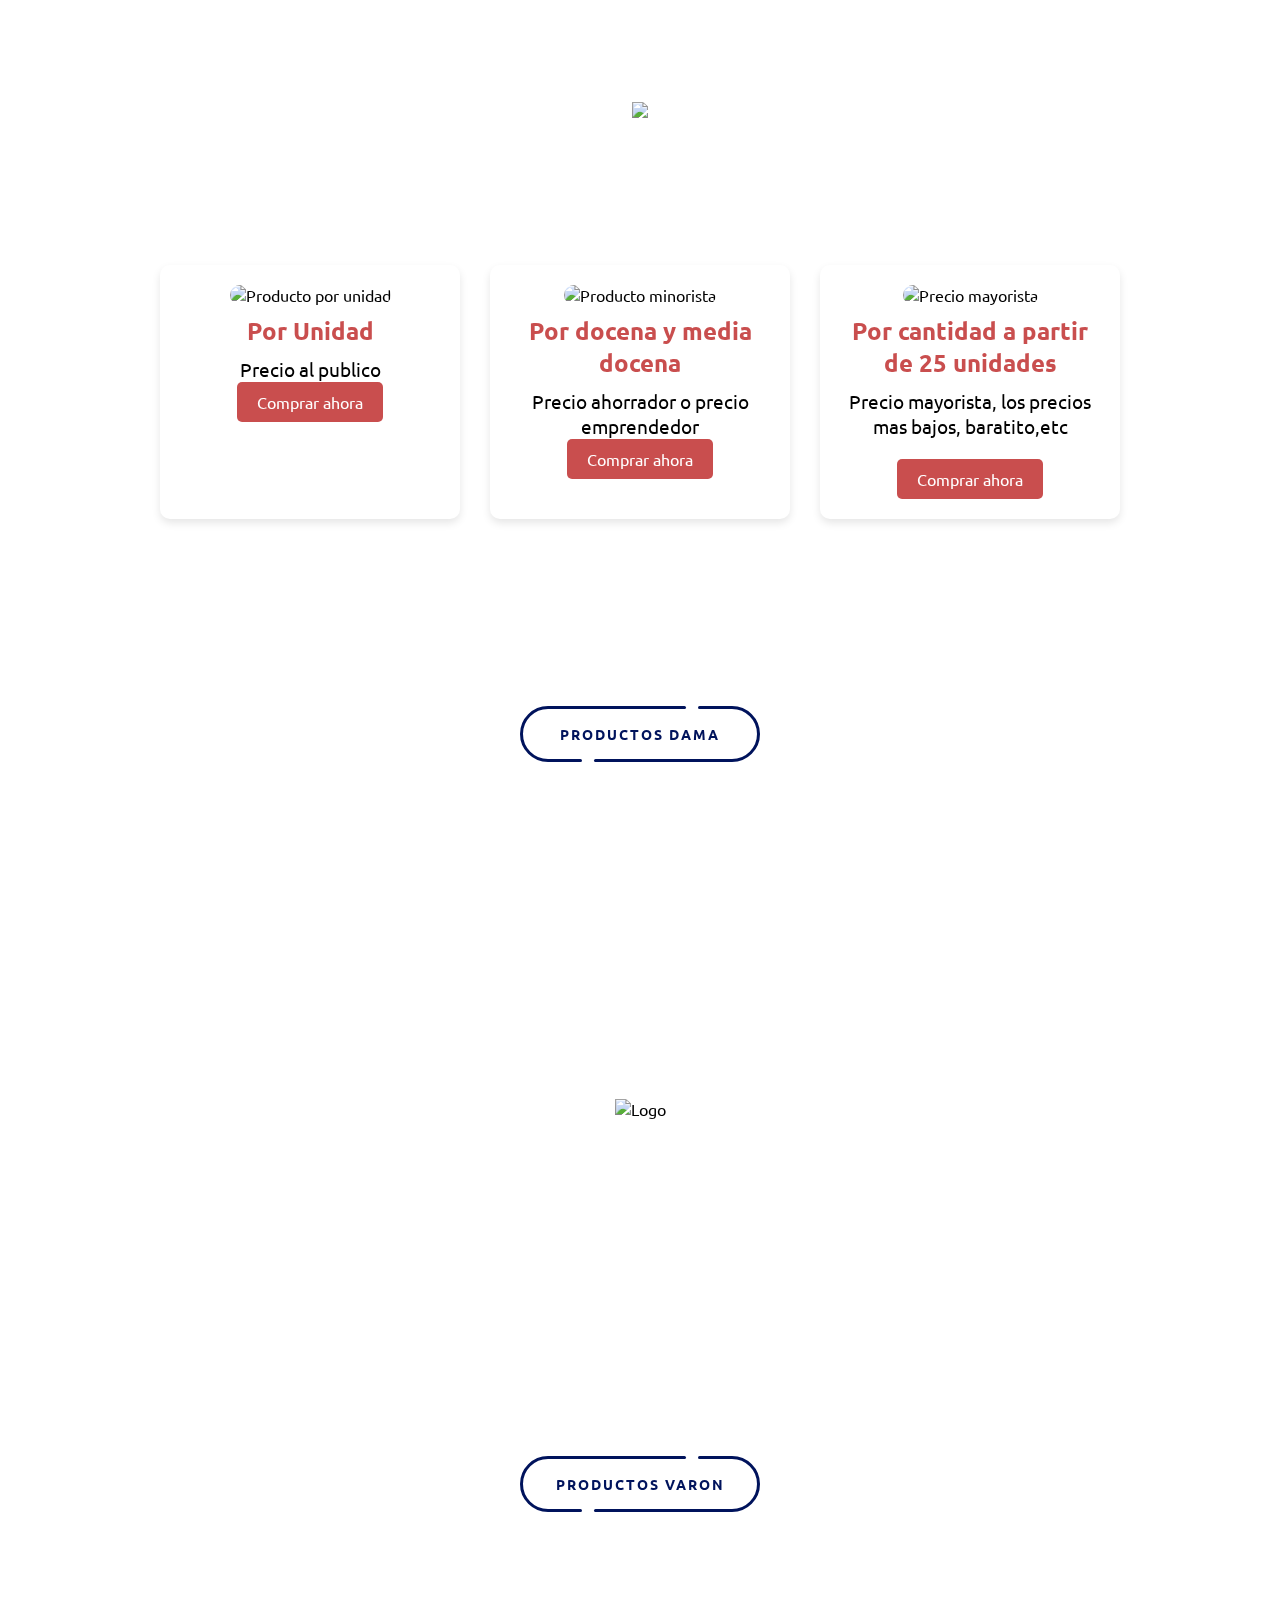
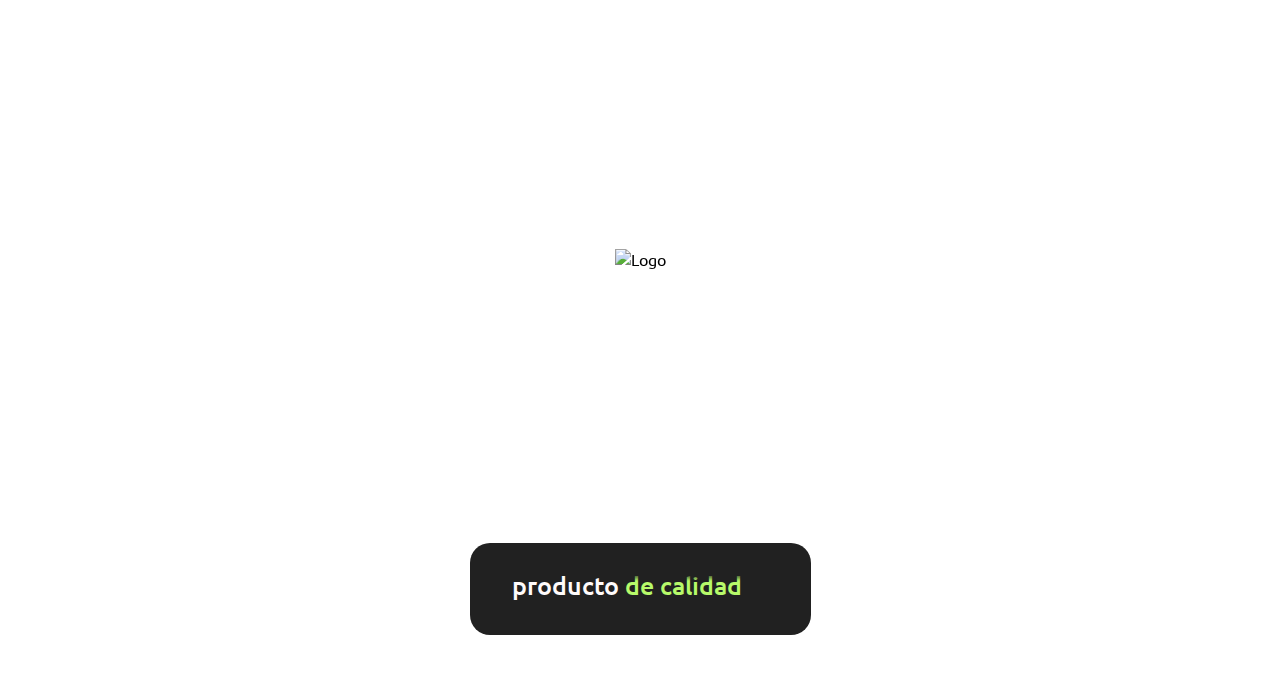
==== index.html @ 57420515 "Update index.html" ====
<!DOCTYPE html>
<html lang="en">
<head>
    <meta charset="UTF-8">
    <meta name="viewport" content="width=device-width, initial-scale=1.0">
    <title>TENDENCIA URBANA</title>
    <link rel="stylesheet" href="page.css">
</head>
<body>
    <div class="menu-icon" onclick="toggleMenu()">
        <span></span>
        <span></span>
        <span></span>
    </div>
    <div class="container">
        <div class="navigation" id="navigation">
            <ul>
                <li>
                    <a href="#">
                        <span class="icon">
                        </span>
                        <em><strong><span class="title"></span></strong></em>
                    </a>
                </li>

                <li>
                    <a href="index.html">
                        <span class="icon">
                            <ion-icon name="home-outline"></ion-icon>
                        </span>
                        <span class="title">INICIO</span>
                    </a>
                </li>

                <li>
                    <a href="men.html">
                        <span class="icon">
                            <ion-icon name="accessibility-outline"></ion-icon>
                        </span>
                        <span class="title">PARA VARON</span>
                    </a>
                </li>

                <li>
                    <a href="women.html">
                        <span class="icon">
                            <ion-icon name="woman-outline"></ion-icon>
                        </span>
                        <span class="title">PARA MUJER</span>
                    </a>
                </li>

                <li>
                    <a href="promociones.html">
                        <span class="icon">
                            <ion-icon name="shirt-outline"></ion-icon>
                        </span>
                        <span class="title">PROMOCIONES</span>
                    </a>
                </li>

                <li>
                    <a href="https://w.app/fzTsdi">
                        <span class="icon">
                            <ion-icon name="logo-whatsapp"></ion-icon>
                        </span>
                        <span class="title">WHATSAPP</span>
                    </a>
                </li>

                <li>
                    <a href="#">
                        <span class="icon">
                            <ion-icon name="logo-facebook"></ion-icon>
                        </span>
                        <span class="title">FACEBOOK</span>
                    </a>
                </li>
            </ul>
        </div>
    </div>
    <br>
    <script src="page.js"></script>

    <script type="module" src="https://unpkg.com/ionicons@7.1.0/dist/ionicons/ionicons.esm.js"></script>
    <script nomodule src="https://unpkg.com/ionicons@7.1.0/dist/ionicons/ionicons.js"></script>

    <div class="video-container">
        <video autoplay loop muted>
            <source src="https://cdn.pixabay.com/video/2019/03/07/21827-336300898_large.mp4" type="video/mp4">
        </video>
    </div>

    
    <div class="logo-container">
        <img src="https://i.ibb.co/nbSNr0P/Blue-White-Cute-Fashion-Logo.png" class="logo">
    </div>
    
    <div class="product-container">
    <div class="product-card">
        <img src="https://plazavea.vteximg.com.br/arquivos/ids/20774554-512-512/imageUrl_1.jpg" alt="Producto por unidad">
        <h2>Por Unidad</h2>
        <p>Precio al publico</p>
        <a href="https://w.app/LhcbFV"><button>Comprar ahora</button></a>
    </div>

    <div class="product-card">
        <img src="https://encrypted-tbn0.gstatic.com/images?q=tbn:ANd9GcS6bGRVpNy90RMMwvcAuC-rL74ccdgpZHliqQ&s" alt="Producto minorista">
        <h2>Por docena y media docena</h2>
        <p>Precio ahorrador o precio emprendedor</p>
        <a href="https://w.app/lb1Kyr"><button>Comprar ahora</button></a>
    </div>

    <div class="product-card">
        <img src="https://encrypted-tbn0.gstatic.com/images?q=tbn:ANd9GcSJHgXXhukBx95hpv6WyUs3QXbb9iZtd2xFsERKqDg5XUnUNd7HIXyGOShHMkl6jgXunHE&usqp=CAU" alt="Precio mayorista">
        <h2>Por cantidad a partir de 25 unidades</h2>
        <p>Precio mayorista, los precios mas bajos, baratito,etc </p>  <br>
        <a href="https://w.app/3knyGE"><button>Comprar ahora</button></a>
    </div>
    </div>

    <div class="container-boton1">
        <a href="women.html" class="button type--C">
          <div class="button__line"></div>
          <div class="button__line"></div>
          <span class="button__text">PRODUCTOS DAMA</span>
          <div class="button__drow1"></div>
          <div class="button__drow2"></div>
        </a>
      </div>

    <div class="img1">
        <img src="https://i.pinimg.com/736x/88/c2/c6/88c2c6de86c8544b2c7489a278d53bc0.jpg" alt="Logo" class="logo">
    </div>

      <div class="container-boton2">
        <a href="men.html" class="button type--C">
          <div class="button__line"></div>
          <div class="button__line"></div>
          <span class="button__text">PRODUCTOS VARON</span>
          <div class="button__drow1"></div>
          <div class="button__drow2"></div>
        </a>
      </div>

      <div class="img2">
        <img src="https://i.pinimg.com/originals/b1/61/1f/b1611fff111476669487d81853a9f903.jpg" alt="Logo" class="logo">
    </div>

    <br><br><br>

    <!-- Agrega más productos aquí -->


<div class="center-container">
    <div class="card">
    <div class="loader">
        <p>producto</p>
        <div class="words">
        <span class="word">de calidad</span>
        <span class="word">con garantia</span>
        <span class="word">economico</span>
        <span class="word">comodo</span>
        <span class="word">exclusivo</span>
        </div>
    </div>
    </div>
</div>
    <br><br><br>

    <script>
        function toggleMenu() {
            var navigation = document.getElementById("navigation");
            navigation.classList.toggle("active");
        }
    </script>
</body>
</html>
---- page.css ----
@import url('https://fonts.googleapis.com/css2?family=Ubuntu:ital,wght@0,300;0,400;0,500;0,700;1,300;1,400;1,500;1,700&display=swap');

* {
    font-family: "Ubuntu", sans-serif;
    margin: 0;
    padding: 0;
    box-sizing: border-box;
}

:root {
    --blue: #b10000b1;
    --white: #ffffff;
    --gray: #ffffff;
    --blank1: #000000;
    --blank2: #000000;
}

body {
    min-height: 100vh;
    overflow-x: hidden;
}

.container {
    position: relative;
    width: 100%;
}

/* Menu Icon */
.menu-icon {
    position: fixed;
    top: 20px;
    left: 20px;
    width: 40px;
    height: 30px;
    display: flex;
    flex-direction: column;
    justify-content: space-between;
    cursor: pointer;
    z-index: 1000;
}

.menu-icon span {
    height: 5px;
    width: 100%;
    background: var(--gray);
    border-radius: 5px;
    transition: 0.3s;
}

/* Navigation */
.navigation {
    position: fixed;
    width: 300px;
    height: 100%;
    background: var(--blank2);
    border-left: 10px solid rgb(255, 38, 0) var(--blank2);
    transition: 0.5s;
    overflow: hidden;
    transform: translateX(-100%);
}

.navigation.active {
    transform: translateX(0);
}

.navigation ul {
    position: absolute;
    top: 0;
    left: 0;
    width: 100%;
}

.navigation ul li {
    position: relative;
    width: 100%;
    list-style: none;
    border-top-left-radius: 30px ;
    border-bottom-left-radius: 30px;
}

.navigation ul li:hover {
    background-color: var(--white);
}

.navigation ul li:nth-child(1) {
    margin-bottom: 40px;
    pointer-events: none;
}

.navigation ul li a {
    position: relative;
    display: block;
    width: 100%;
    display: flex;
    text-decoration: none ;
    color: var(--white);
}

.navigation ul li:hover a {
    color: var(--blank2);
}

.navigation ul li a .icon {
    position: relative;
    display: block;
    min-width: 60px;
    height: 60px;
    line-height: 75px;
    text-align: center;
}

.navigation ul li a .icon ion-icon {
    font-size: 1.75rem;
}

.navigation ul li a .title {
    position: relative;
    display: block;
    padding: 0 10px;
    height: 60px;
    line-height: 60px;
    text-align: start;
    white-space: nowrap;
}

.navigation ul li:hover a::before {
    content: '';
    position: absolute;
    right: 0;
    top: -50px;
    width: 50px;
    height: 50px;
    background-color: transparent;
    border-radius: 50%;
    box-shadow: 35px 35px 0 10px var(--white);
    pointer-events: none;
}

.navigation ul li:hover a::after {
    content: '';
    position: absolute;
    right: 0;
    bottom: -50px;
    width: 50px;
    height: 50px;
    background-color: transparent;
    border-radius: 50%;
    box-shadow: 35px -35px 0 10px var(--white);
    pointer-events: none;
}

/* Video Container */
.video-container {
    position: fixed;
    top: 0;
    left: 0;
    width: 100%;
    height: 100%;
    overflow: hidden;
    z-index: -1;
}

video {
    min-width: 100%;
    min-height: 100%;
    width: auto;
    height: auto;
    position: absolute;
    top: 50%;
    left: 50%;
    transform: translate(-50%, -50%);
}

/* Media Queries for Responsiveness */
@media (max-width: 768px) {
    .menu-icon {
        width: 30px;
        height: 20px;
    }

    .menu-icon span {
        height: 4px;
    }

    .navigation {
        width: 250px;
    }

    .navigation ul li a .icon {
        min-width: 50px;
        height: 50px;
        line-height: 60px;
    }

    .navigation ul li a .title {
        font-size: 0.85rem;
    }
}

@media (max-width: 480px) {
    .menu-icon {
        width: 25px;
        height: 18px;
    }

    .navigation {
        width: 200px;
    }

    .navigation ul li a .icon {
        min-width: 40px;
        height: 40px;
        line-height: 50px;
    }

    .navigation ul li a .title {
        font-size: 0.75rem;
    }
    
    video {
        object-fit: cover; /* Ajusta el video para pantallas pequeñas */
    }
}

.product-container {
    display: flex;
    flex-wrap: wrap;
    justify-content: center;
    margin: 50px 0;
}

.product-card {
    background: var(--white);
    border-radius: 10px;
    box-shadow: 0 4px 8px rgba(0, 0, 0, 0.1);
    width: 300px;
    margin: 15px;
    padding: 20px;
    text-align: center;
    transition: transform 0.3s ease;
}

.product-card img {
    max-width: 100%;
    height: auto;
    border-radius: 10px;
}

.product-card h2 {
    color: var(--blue);
    font-size: 1.5rem;
    margin: 10px 0;
}

.product-card p {
    font-size: 1.2rem;
    color: var(--blank2);
}

.product-card button {
    background: var(--blue);
    color: var(--white);
    padding: 10px 20px;
    border: none;
    border-radius: 5px;
    cursor: pointer;
    font-size: 1rem;
    transition: background 0.3s ease;
}

.product-card button:hover {
    background: #e60000;
}

.product-card:hover {
    transform: scale(1.05);
}


.center-container {
    display: flex;
    justify-content: center;
    align-items: center;
    height: 10vh; /* Ajusta para centrar verticalmente */

}

  /* Tu CSS original */
.card {
    /* color used to softly clip top and bottom of the .words container */
    --bg-color: #212121;
    background-color: var(--bg-color);
    padding: 1rem 2rem;
    border-radius: 1.25rem;
}

.loader {
    color: rgb(255, 251, 251);
    font-family: "Poppins", sans-serif;
    font-weight: 500;
    font-size: 25px;
    box-sizing: content-box;
    height: 40px;
    padding: 10px 10px;
    display: flex;
    border-radius: 8px;
}

.words {
    overflow: hidden;
    position: relative;
}

.words::after {
    content: "";
    position: absolute;
    inset: 0;
    background: linear-gradient(
    var(--bg-color) 10%,
    transparent 30%,
    transparent 70%,
    var(--bg-color) 90%
    );
    z-index: 20;
}

.word {
    display: block;
    height: 100%;
    padding-left: 6px;
    color: #b7fa6a;
    animation: spin_4991 4s infinite;
}

@keyframes spin_4991 {
    10% {
    transform: translateY(-102%);
    }
    25% {
    transform: translateY(-100%);
    }
    35% {
    transform: translateY(-202%);
    }
    50% {
    transform: translateY(-200%);
    }
    60% {
    transform: translateY(-302%);
    }
    75% {
    transform: translateY(-300%);
    }
    85% {
    transform: translateY(-402%);
    }
    100% {
    transform: translateY(-400%);
    }
}



.logo-container {
    display: flex;
    justify-content: center;
    align-items: center;
    height: 20vh; /* Esto hace que el div ocupe toda la altura de la ventana */
}

.logo {
    max-width: 100%; /* Ajusta el tamaño del logo */
    max-height: 100%; /* Asegura que no se salga de su contenedor */
}


.type--A {
    --line_color: #555555;
    --back_color: #ffecf6;
  }
  .type--B {
    --line_color: #1b1919;
    --back_color: #e9ecff;
  }
  .type--C {
    --line_color: #00135c;
    --back_color: #defffa;
  }
  .button {
    position: relative;
    z-index: 0;
    width: 240px;
    height: 56px;
    text-decoration: none;
    font-size: 14px;
    font-weight: bold;
    color: var(--line_color);
    letter-spacing: 2px;
    transition: all 0.3s ease;
  }
  .button__text {
    display: flex;
    justify-content: center;
    align-items: center;
    width: 100%;
    height: 100%;
  }
  .button::before,
  .button::after,
  .button__text::before,
  .button__text::after {
    content: "";
    position: absolute;
    height: 3px;
    border-radius: 2px;
    background: var(--line_color);
    transition: all 0.5s ease;
  }
  .button::before {
    top: 0;
    left: 54px;
    width: calc(100% - 56px * 2 - 16px);
  }
  .button::after {
    top: 0;
    right: 54px;
    width: 8px;
  }
  .button__text::before {
    bottom: 0;
    right: 54px;
    width: calc(100% - 56px * 2 - 16px);
  }
  .button__text::after {
    bottom: 0;
    left: 54px;
    width: 8px;
  }
  .button__line {
    position: absolute;
    top: 0;
    width: 56px;
    height: 100%;
    overflow: hidden;
  }
  .button__line::before {
    content: "";
    position: absolute;
    top: 0;
    width: 150%;
    height: 100%;
    box-sizing: border-box;
    border-radius: 300px;
    border: solid 3px var(--line_color);
  }
  .button__line:nth-child(1),
  .button__line:nth-child(1)::before {
    left: 0;
  }
  .button__line:nth-child(2),
  .button__line:nth-child(2)::before {
    right: 0;
  }
  .button:hover {
    letter-spacing: 6px;
  }
  .button:hover::before,
  .button:hover .button__text::before {
    width: 8px;
  }
  .button:hover::after,
  .button:hover .button__text::after {
    width: calc(100% - 56px * 2 - 16px);
  }
  .button__drow1,
  .button__drow2 {
    position: absolute;
    z-index: -1;
    border-radius: 16px;
    transform-origin: 16px 16px;
  }
  .button__drow1 {
    top: -16px;
    left: 40px;
    width: 32px;
    height: 0;
    transform: rotate(30deg);
  }
  .button__drow2 {
    top: 44px;
    left: 77px;
    width: 32px;
    height: 0;
    transform: rotate(-127deg);
  }
  .button__drow1::before,
  .button__drow1::after,
  .button__drow2::before,
  .button__drow2::after {
    content: "";
    position: absolute;
  }
  .button__drow1::before {
    bottom: 0;
    left: 0;
    width: 0;
    height: 32px;
    border-radius: 16px;
    transform-origin: 16px 16px;
    transform: rotate(-60deg);
  }
  .button__drow1::after {
    top: -10px;
    left: 45px;
    width: 0;
    height: 32px;
    border-radius: 16px;
    transform-origin: 16px 16px;
    transform: rotate(69deg);
  }
  .button__drow2::before {
    bottom: 0;
    left: 0;
    width: 0;
    height: 32px;
    border-radius: 16px;
    transform-origin: 16px 16px;
    transform: rotate(-146deg);
  }
  .button__drow2::after {
    bottom: 26px;
    left: -40px;
    width: 0;
    height: 32px;
    border-radius: 16px;
    transform-origin: 16px 16px;
    transform: rotate(-262deg);
  }
  .button__drow1,
  .button__drow1::before,
  .button__drow1::after,
  .button__drow2,
  .button__drow2::before,
  .button__drow2::after {
    background: var(--back_color);
  }
  .button:hover .button__drow1 {
    animation: drow1 ease-in 0.06s;
    animation-fill-mode: forwards;
  }
  .button:hover .button__drow1::before {
    animation: drow2 linear 0.08s 0.06s;
    animation-fill-mode: forwards;
  }
  .button:hover .button__drow1::after {
    animation: drow3 linear 0.03s 0.14s;
    animation-fill-mode: forwards;
  }
  .button:hover .button__drow2 {
    animation: drow4 linear 0.06s 0.2s;
    animation-fill-mode: forwards;
  }
  .button:hover .button__drow2::before {
    animation: drow3 linear 0.03s 0.26s;
    animation-fill-mode: forwards;
  }
  .button:hover .button__drow2::after {
    animation: drow5 linear 0.06s 0.32s;
    animation-fill-mode: forwards;
  }
  @keyframes drow1 {
    0% {
      height: 0;
    }
    100% {
      height: 100px;
    }
  }
  @keyframes drow2 {
    0% {
      width: 0;
      opacity: 0;
    }
    10% {
      opacity: 0;
    }
    11% {
      opacity: 1;
    }
    100% {
      width: 120px;
    }
  }
  @keyframes drow3 {
    0% {
      width: 0;
    }
    100% {
      width: 80px;
    }
  }
  @keyframes drow4 {
    0% {
      height: 0;
    }
    100% {
      height: 120px;
    }
  }
  @keyframes drow5 {
    0% {
      width: 0;
    }
    100% {
      width: 124px;
    }
  }
  
  .container-boton1 {
    width: 100%;
    height: 300px;
    display: flex;
    flex-direction: column;
    justify-content: center;
    align-items: center;
  }
  .button:not(:last-child) {
    margin-bottom: 64px;
  }
  .container-boton2 {
    width: 100%;
    height: 300px;
    display: flex;
    flex-direction: column;
    justify-content: center;
    align-items: center;
  }

  .img1 {
    display: flex;
    justify-content: center;
    align-items: center;
    height: 50vh; /* Esto hace que el div ocupe toda la altura de la ventana */
}

.img2 {
  display: flex;
  justify-content: center;
  align-items: center;
  height: 50vh; /* Esto hace que el div ocupe toda la altura de la ventana */
}
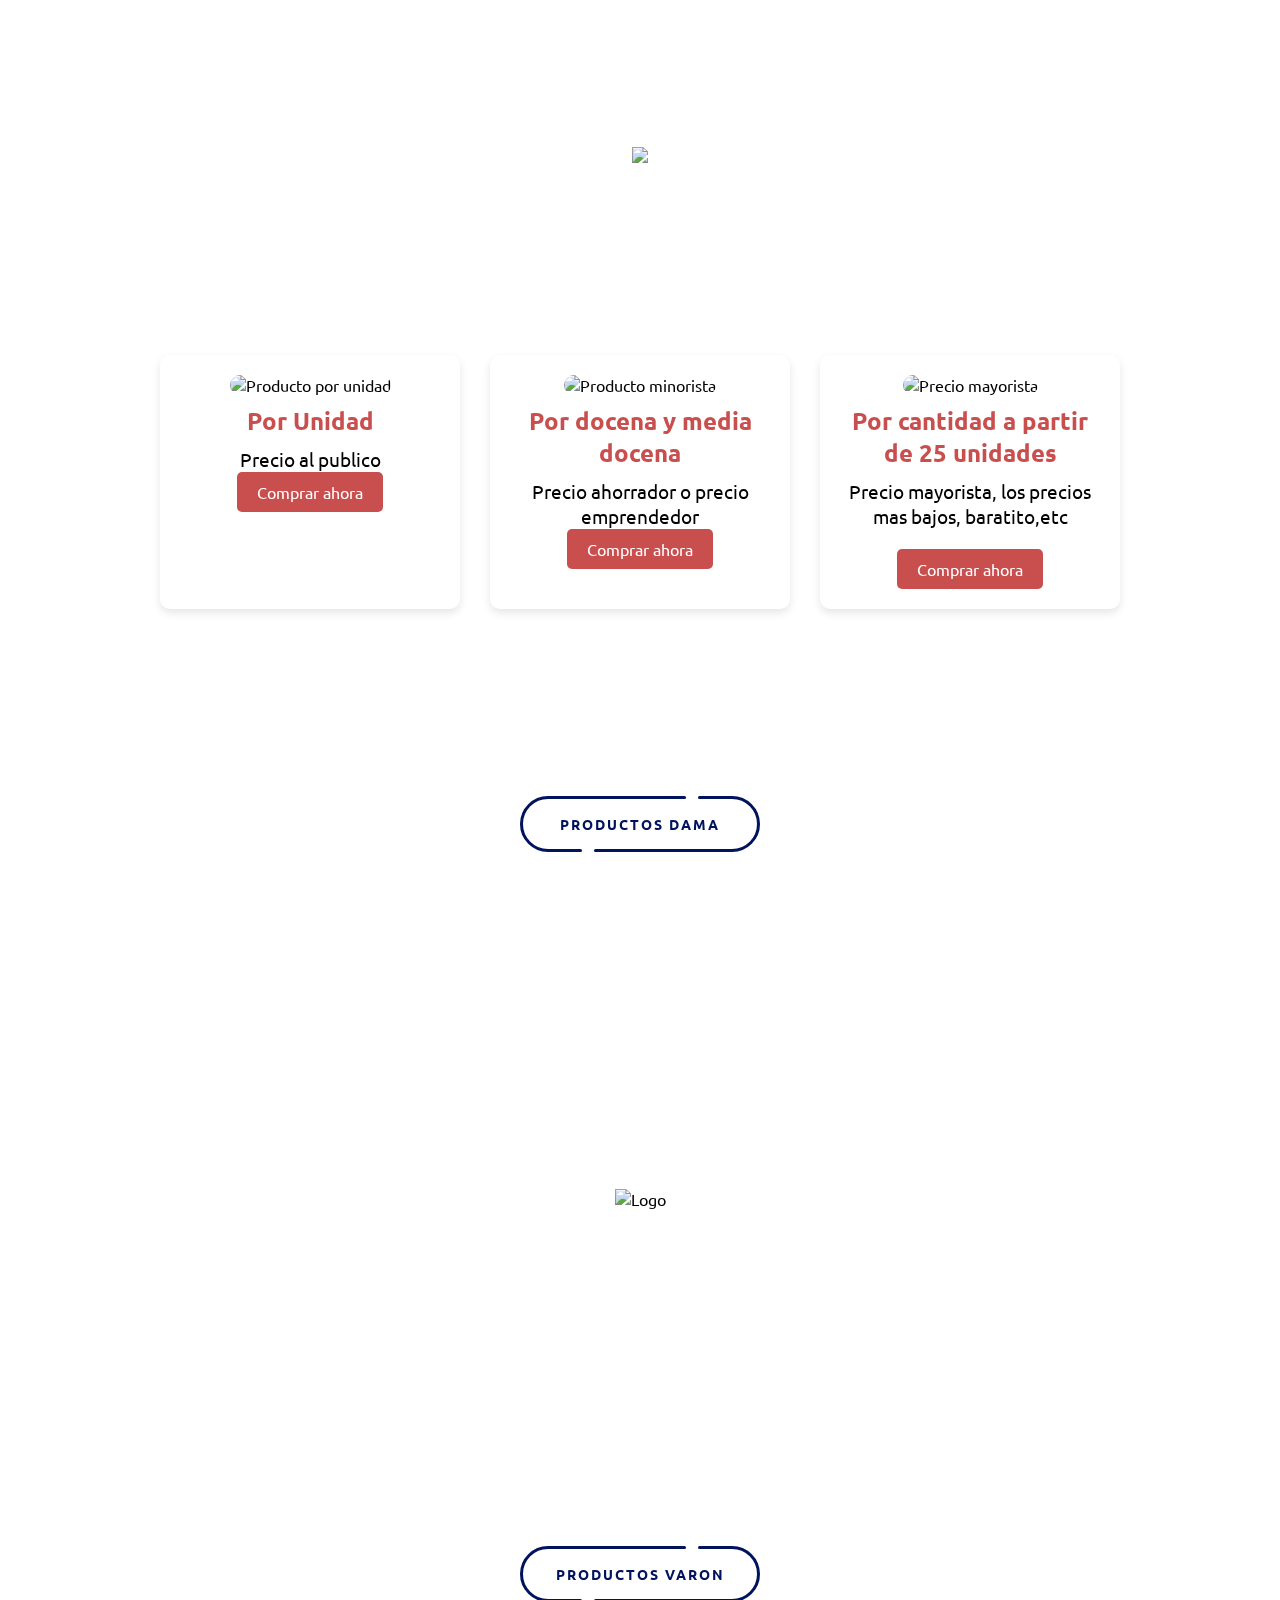
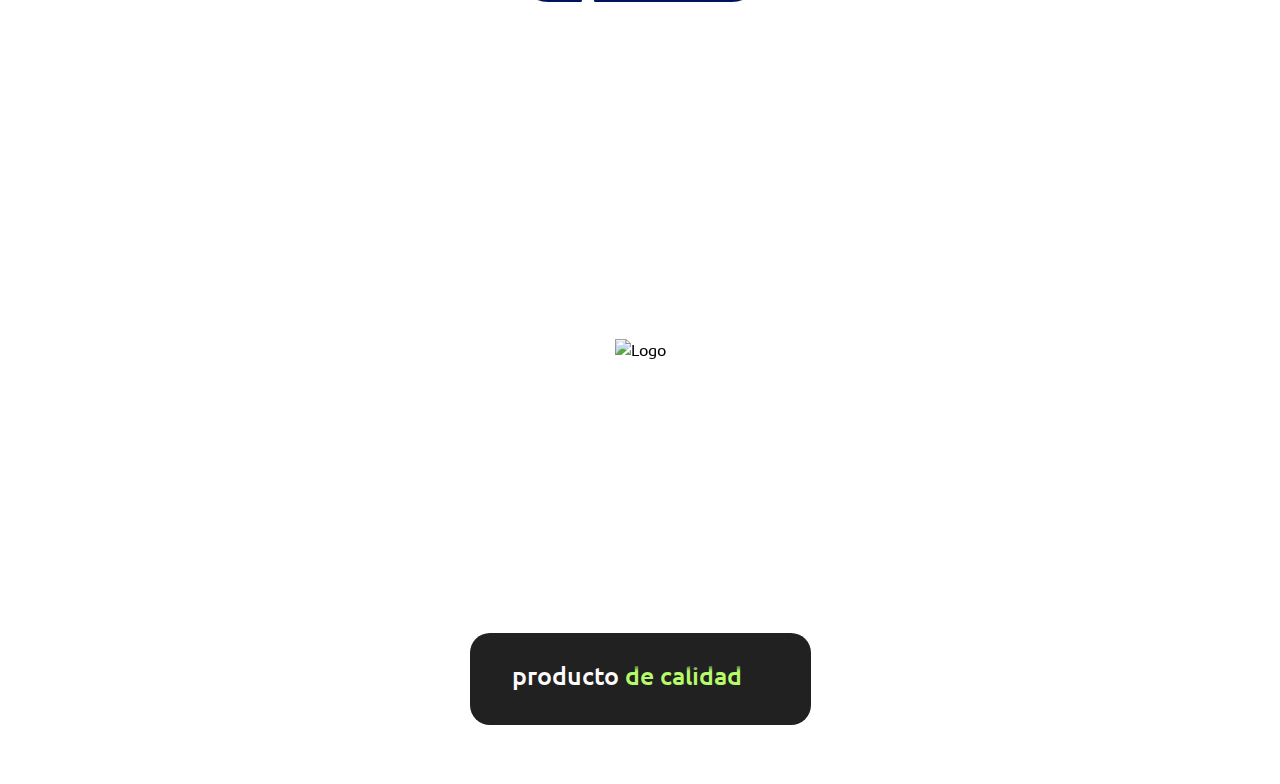
==== commit 135f11e0: "Update index.html" ====
--- a/index.html
+++ b/index.html
@@ -93,7 +93,7 @@
 
     
     <div class="logo-container">
-        <img src="https://i.ibb.co/nbSNr0P/Blue-White-Cute-Fashion-Logo.png" class="logo">
+        <img src="https://i.ibb.co/hLvtwxb/Blue-Modern-Fashion-Shop-Logo-removebg-preview.png" class="logo">
     </div>
     
     <div class="product-container">
--- a/page.css
+++ b/page.css
@@ -365,7 +365,7 @@
     display: flex;
     justify-content: center;
     align-items: center;
-    height: 20vh; /* Esto hace que el div ocupe toda la altura de la ventana */
+    height: 30vh; /* Esto hace que el div ocupe toda la altura de la ventana */
 }
 
 .logo {
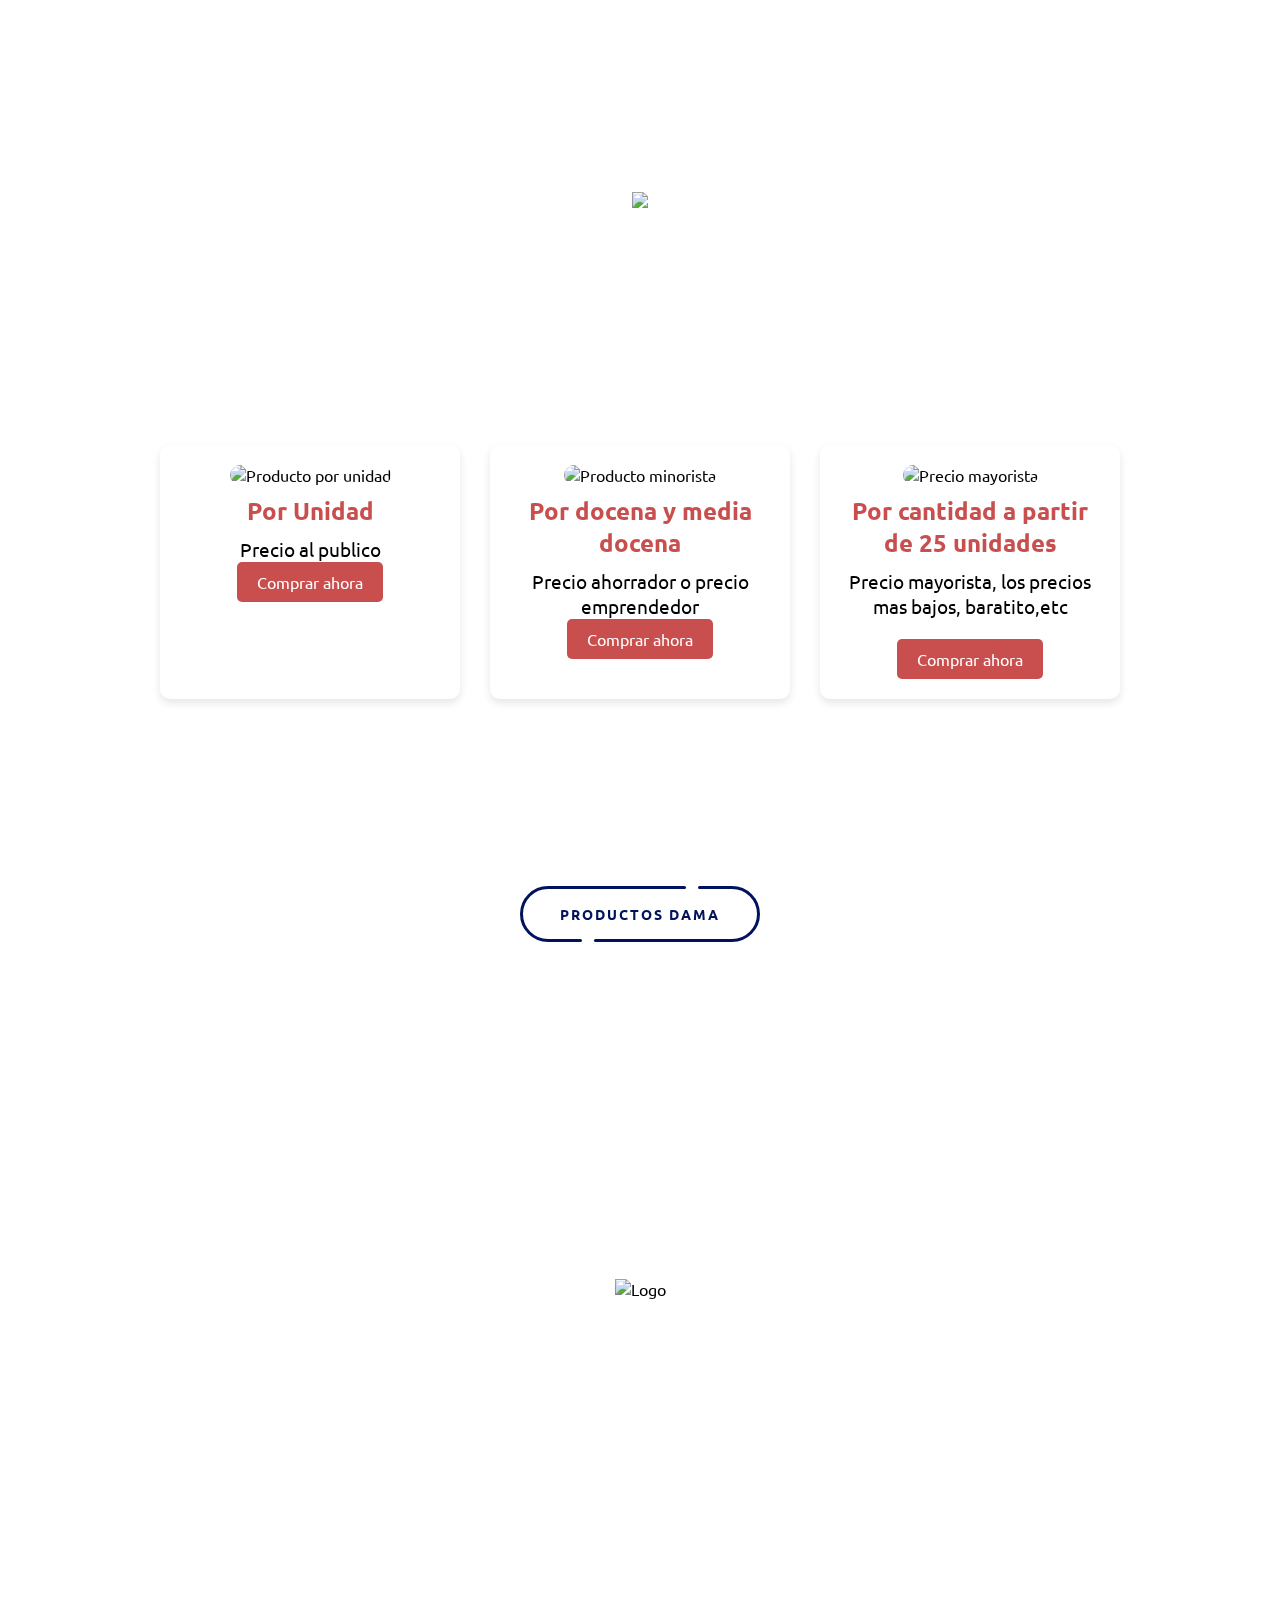
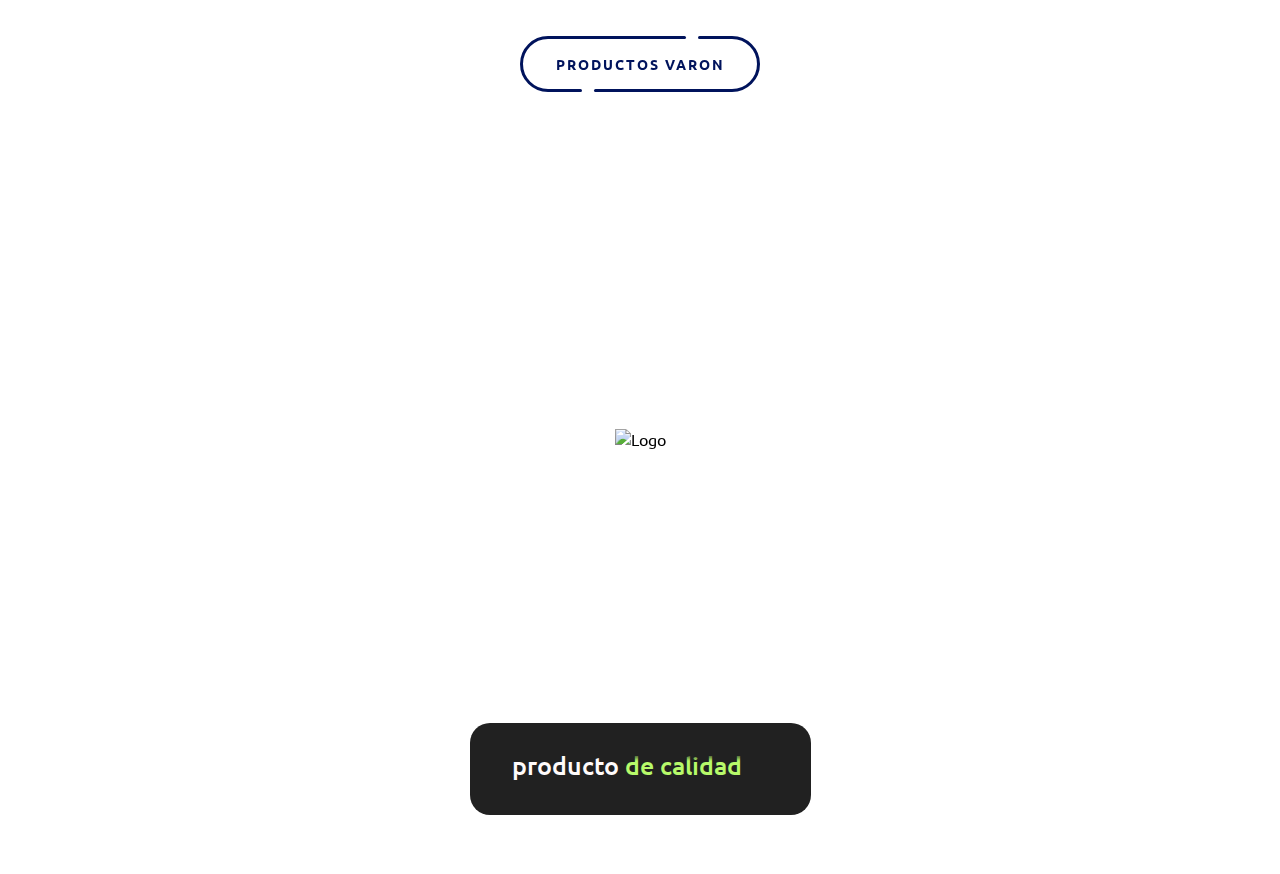
==== commit 2ca34f36: "Update index.html" ====
--- a/index.html
+++ b/index.html
@@ -129,7 +129,7 @@
         </a>
       </div>
 
-    <div class="img1">
+    <div class="img1" Class="figure">
         <img src="https://i.pinimg.com/736x/88/c2/c6/88c2c6de86c8544b2c7489a278d53bc0.jpg" alt="Logo" class="logo">
     </div>
 
--- a/page.css
+++ b/page.css
@@ -365,7 +365,7 @@
     display: flex;
     justify-content: center;
     align-items: center;
-    height: 30vh; /* Esto hace que el div ocupe toda la altura de la ventana */
+    height: 40vh; /* Esto hace que el div ocupe toda la altura de la ventana */
 }
 
 .logo {
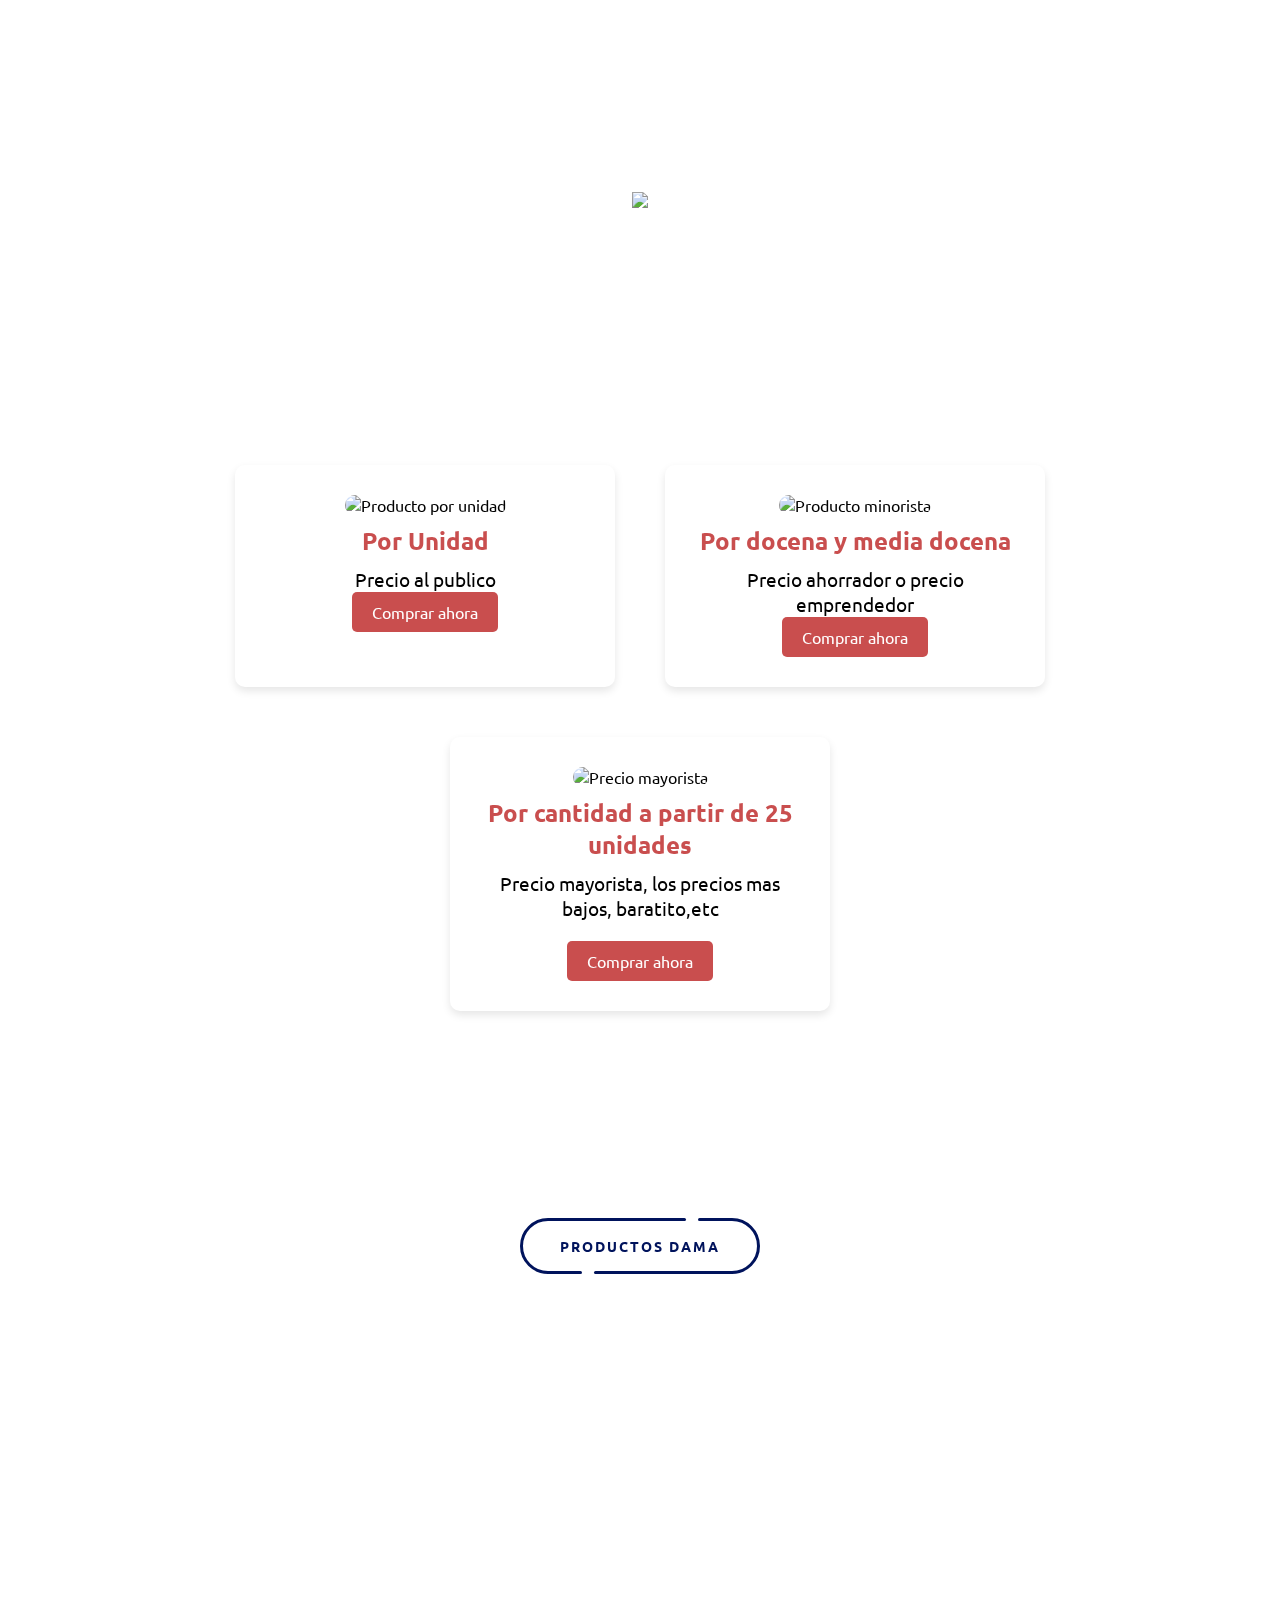
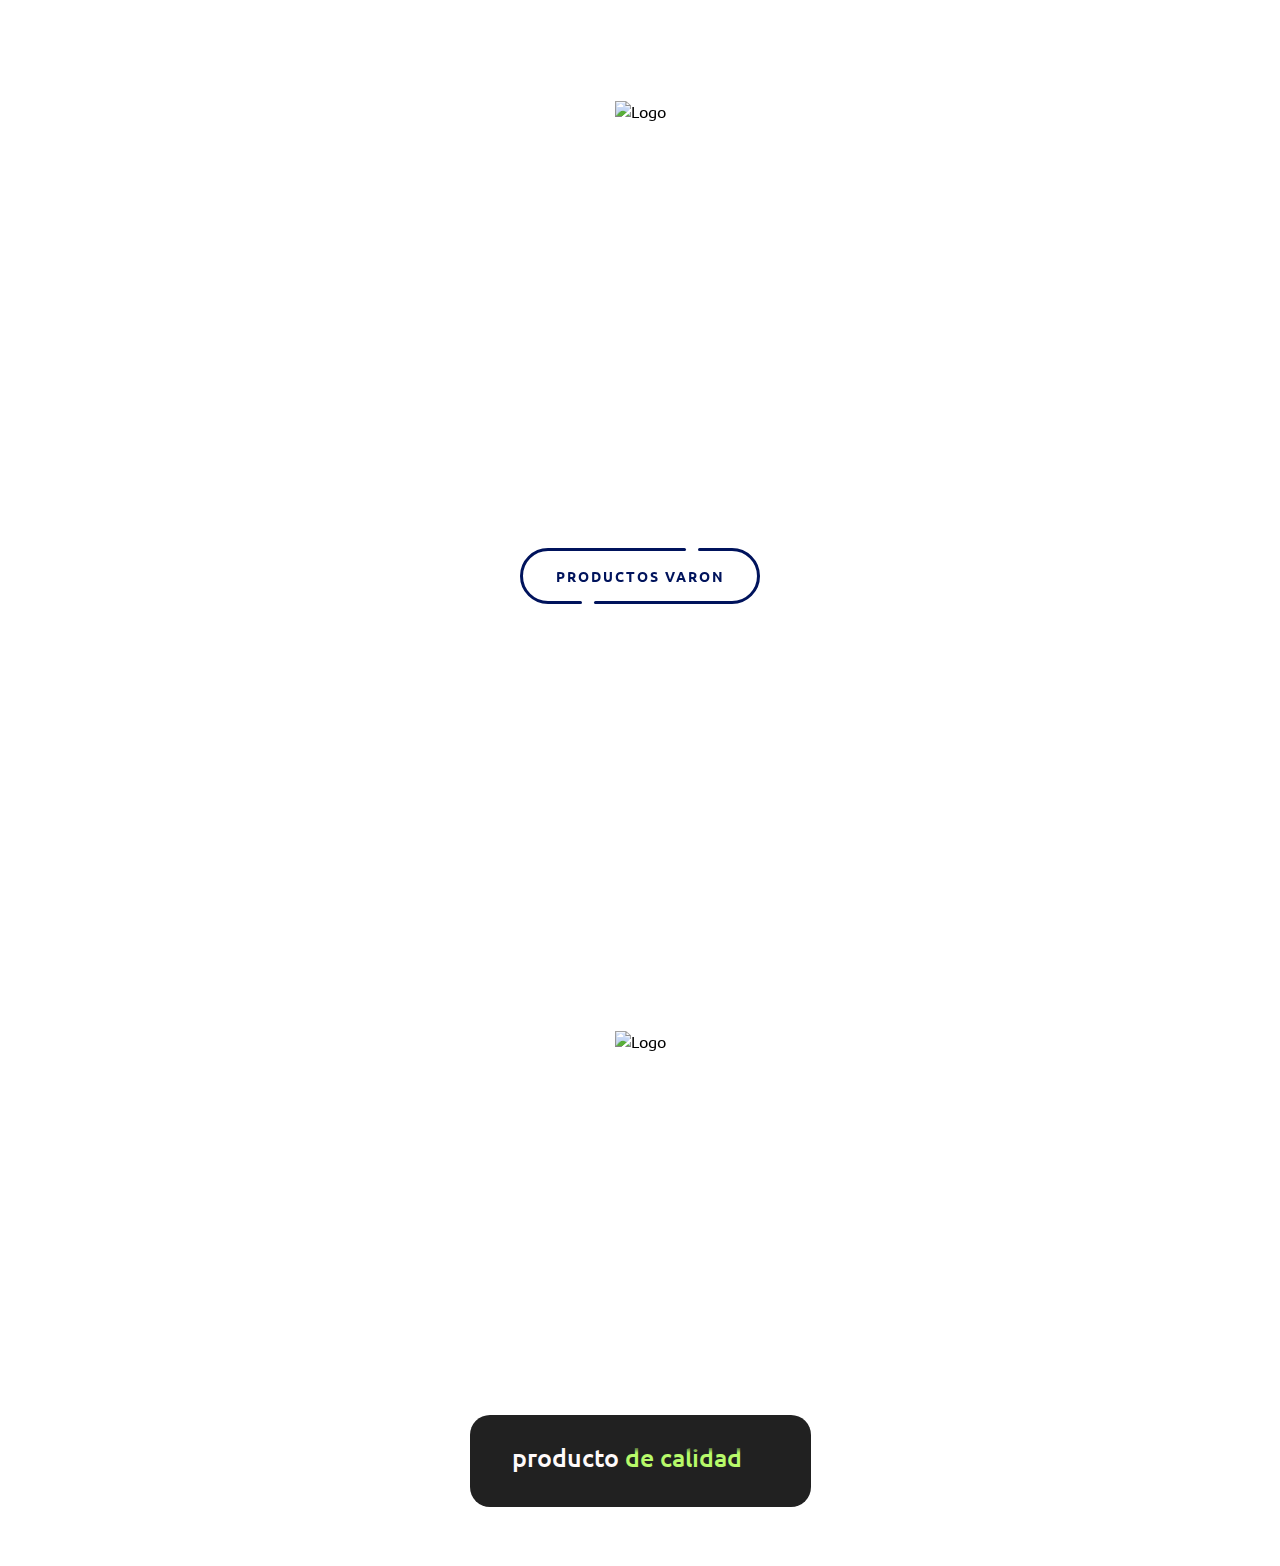
==== commit a5a0f9a1: "Update index.html" ====
--- a/index.html
+++ b/index.html
@@ -37,7 +37,7 @@
                         <span class="icon">
                             <ion-icon name="accessibility-outline"></ion-icon>
                         </span>
-                        <span class="title">PARA VARON</span>
+                        <span class="title">ROPA VARON</span>
                     </a>
                 </li>
 
@@ -46,10 +46,10 @@
                         <span class="icon">
                             <ion-icon name="woman-outline"></ion-icon>
                         </span>
-                        <span class="title">PARA MUJER</span>
+                        <span class="title">ROPA MUJER</span>
                     </a>
                 </li>
-
+  <!-- ACTIVAR PROMOCIONES
                 <li>
                     <a href="promociones.html">
                         <span class="icon">
@@ -58,7 +58,7 @@
                         <span class="title">PROMOCIONES</span>
                     </a>
                 </li>
-
+-->
                 <li>
                     <a href="https://w.app/fzTsdi">
                         <span class="icon">
@@ -129,7 +129,7 @@
         </a>
       </div>
 
-    <div class="img1" Class="figure">
+    <div class="img1">
         <img src="https://i.pinimg.com/736x/88/c2/c6/88c2c6de86c8544b2c7489a278d53bc0.jpg" alt="Logo" class="logo">
     </div>
 
--- a/page.css
+++ b/page.css
@@ -36,7 +36,7 @@
     flex-direction: column;
     justify-content: space-between;
     cursor: pointer;
-    z-index: 1000;
+    z-index: 1001;
 }
 
 .menu-icon span {
@@ -57,6 +57,7 @@
     transition: 0.5s;
     overflow: hidden;
     transform: translateX(-100%);
+    z-index: 1000
 }
 
 .navigation.active {
@@ -226,16 +227,16 @@
     display: flex;
     flex-wrap: wrap;
     justify-content: center;
-    margin: 50px 0;
+    margin: 60px 0;
 }
 
 .product-card {
     background: var(--white);
     border-radius: 10px;
     box-shadow: 0 4px 8px rgba(0, 0, 0, 0.1);
-    width: 300px;
-    margin: 15px;
-    padding: 20px;
+    width: 380px;
+    margin: 25px;
+    padding: 30px;
     text-align: center;
     transition: transform 0.3s ease;
 }
@@ -243,7 +244,7 @@
 .product-card img {
     max-width: 100%;
     height: auto;
-    border-radius: 10px;
+    border-radius: 20px;
 }
 
 .product-card h2 {
@@ -638,14 +639,18 @@
 
   .img1 {
     display: flex;
+    border-radius: 10px;
     justify-content: center;
     align-items: center;
-    height: 50vh; /* Esto hace que el div ocupe toda la altura de la ventana */
+    height: 70vh; /* Esto hace que el div ocupe toda la altura de la ventana */
 }
 
 .img2 {
   display: flex;
+  border-radius: 10px;
   justify-content: center;
   align-items: center;
-  height: 50vh; /* Esto hace que el div ocupe toda la altura de la ventana */
-}
+  height: 70vh; /* Esto hace que el div ocupe toda la altura de la ventana */
+}
+
+
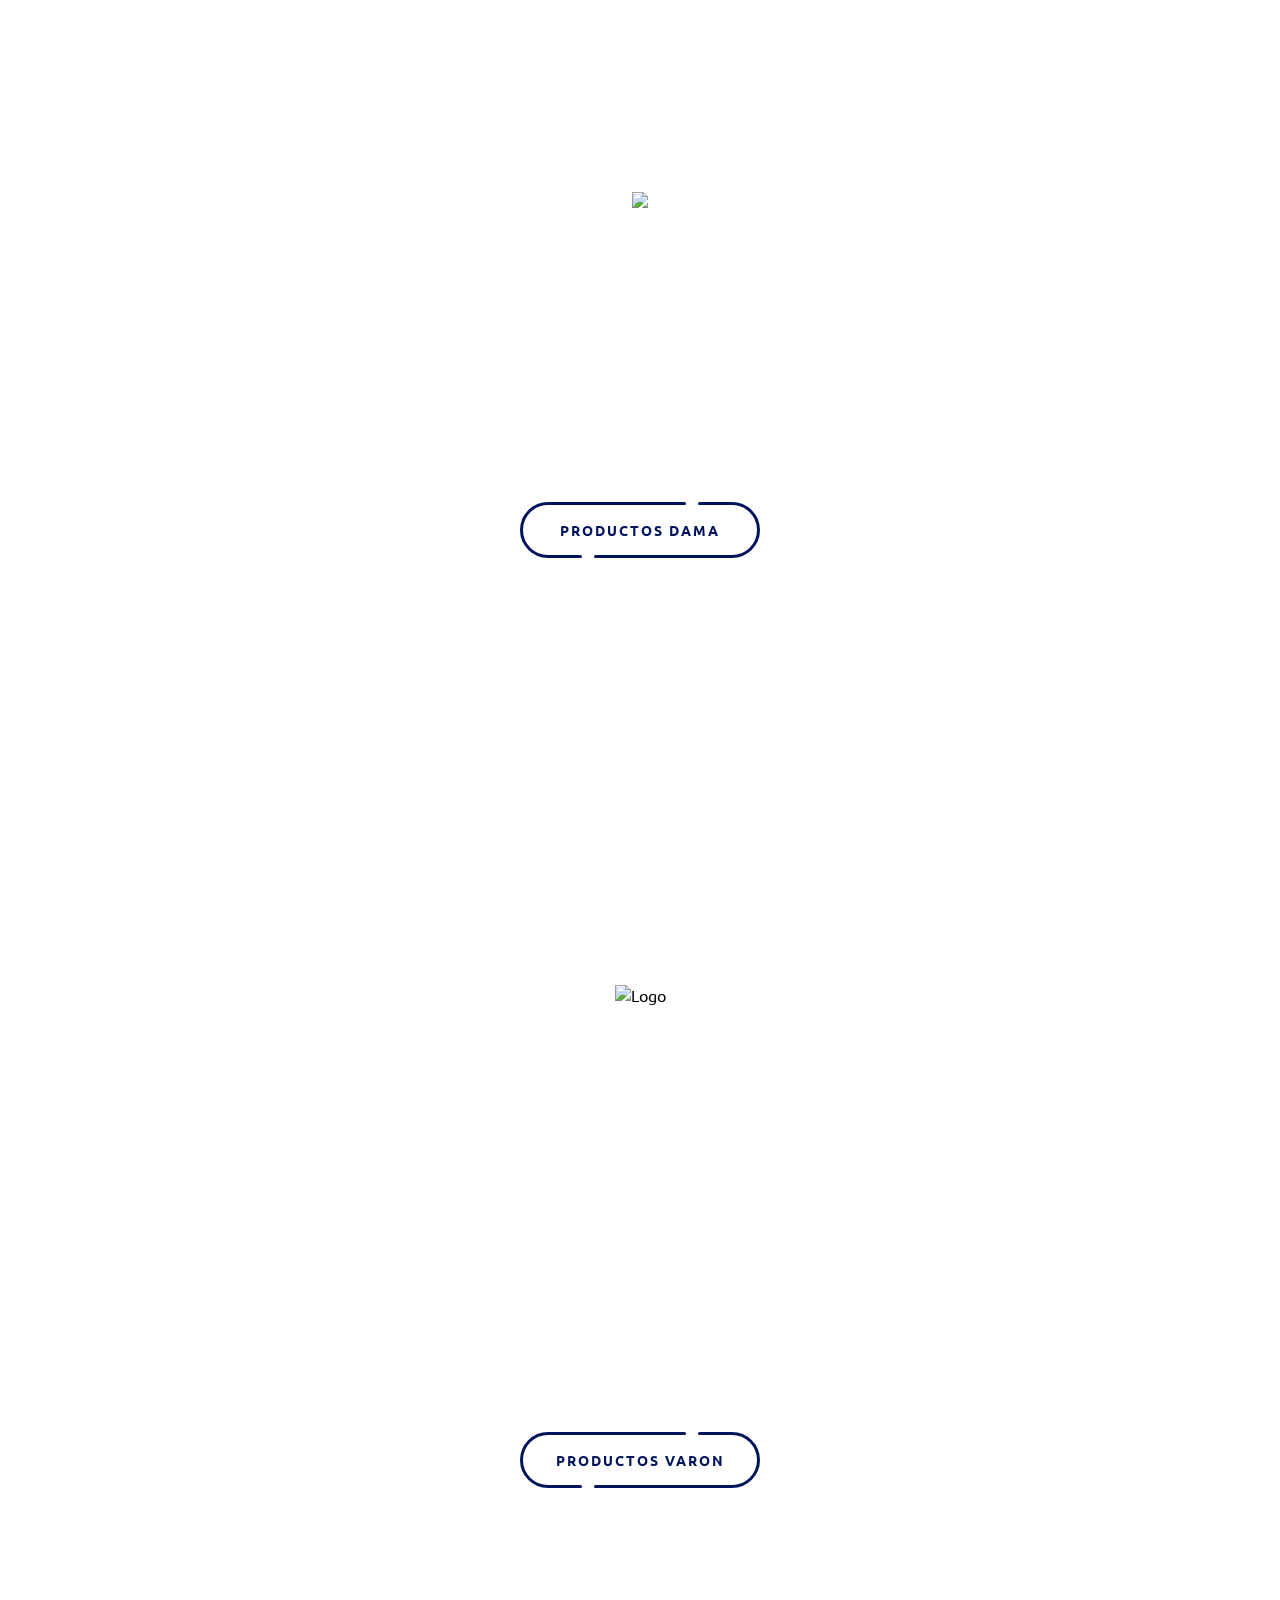
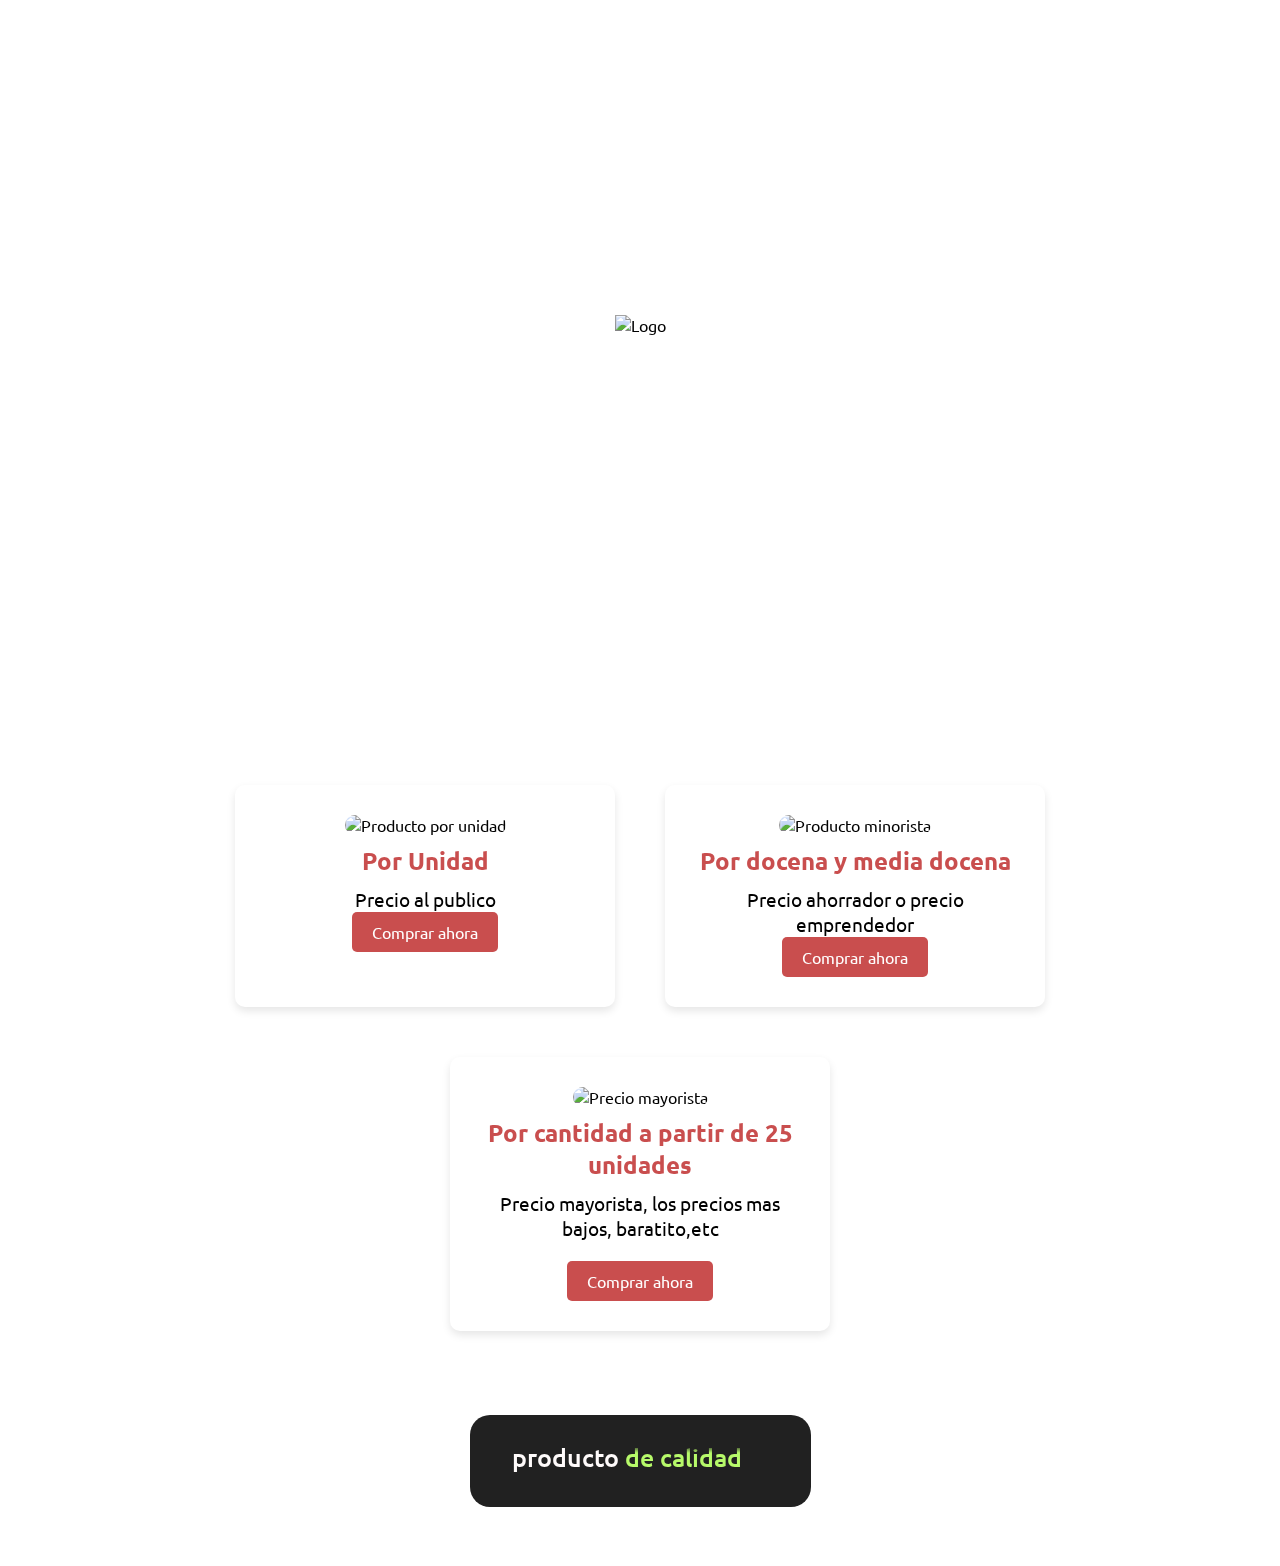
==== commit f8dcb1b4: "Update index.html" ====
--- a/index.html
+++ b/index.html
@@ -96,28 +96,6 @@
         <img src="https://i.ibb.co/hLvtwxb/Blue-Modern-Fashion-Shop-Logo-removebg-preview.png" class="logo">
     </div>
     
-    <div class="product-container">
-    <div class="product-card">
-        <img src="https://plazavea.vteximg.com.br/arquivos/ids/20774554-512-512/imageUrl_1.jpg" alt="Producto por unidad">
-        <h2>Por Unidad</h2>
-        <p>Precio al publico</p>
-        <a href="https://w.app/LhcbFV"><button>Comprar ahora</button></a>
-    </div>
-
-    <div class="product-card">
-        <img src="https://encrypted-tbn0.gstatic.com/images?q=tbn:ANd9GcS6bGRVpNy90RMMwvcAuC-rL74ccdgpZHliqQ&s" alt="Producto minorista">
-        <h2>Por docena y media docena</h2>
-        <p>Precio ahorrador o precio emprendedor</p>
-        <a href="https://w.app/lb1Kyr"><button>Comprar ahora</button></a>
-    </div>
-
-    <div class="product-card">
-        <img src="https://encrypted-tbn0.gstatic.com/images?q=tbn:ANd9GcSJHgXXhukBx95hpv6WyUs3QXbb9iZtd2xFsERKqDg5XUnUNd7HIXyGOShHMkl6jgXunHE&usqp=CAU" alt="Precio mayorista">
-        <h2>Por cantidad a partir de 25 unidades</h2>
-        <p>Precio mayorista, los precios mas bajos, baratito,etc </p>  <br>
-        <a href="https://w.app/3knyGE"><button>Comprar ahora</button></a>
-    </div>
-    </div>
 
     <div class="container-boton1">
         <a href="women.html" class="button type--C">
@@ -149,8 +127,30 @@
 
     <br><br><br>
 
-    <!-- Agrega más productos aquí -->
 
+<div class="product-container">
+    <div class="product-card">
+        <img src="https://plazavea.vteximg.com.br/arquivos/ids/20774554-512-512/imageUrl_1.jpg" alt="Producto por unidad">
+        <h2>Por Unidad</h2>
+        <p>Precio al publico</p>
+        <a href="https://w.app/LhcbFV"><button>Comprar ahora</button></a>
+    </div>
+
+    <div class="product-card">
+        <img src="https://encrypted-tbn0.gstatic.com/images?q=tbn:ANd9GcS6bGRVpNy90RMMwvcAuC-rL74ccdgpZHliqQ&s" alt="Producto minorista">
+        <h2>Por docena y media docena</h2>
+        <p>Precio ahorrador o precio emprendedor</p>
+        <a href="https://w.app/lb1Kyr"><button>Comprar ahora</button></a>
+    </div>
+
+    <div class="product-card">
+        <img src="https://encrypted-tbn0.gstatic.com/images?q=tbn:ANd9GcSJHgXXhukBx95hpv6WyUs3QXbb9iZtd2xFsERKqDg5XUnUNd7HIXyGOShHMkl6jgXunHE&usqp=CAU" alt="Precio mayorista">
+        <h2>Por cantidad a partir de 25 unidades</h2>
+        <p>Precio mayorista, los precios mas bajos, baratito,etc </p>  <br>
+        <a href="https://w.app/3knyGE"><button>Comprar ahora</button></a>
+    </div>
+</div>
+    
 
 <div class="center-container">
     <div class="card">
